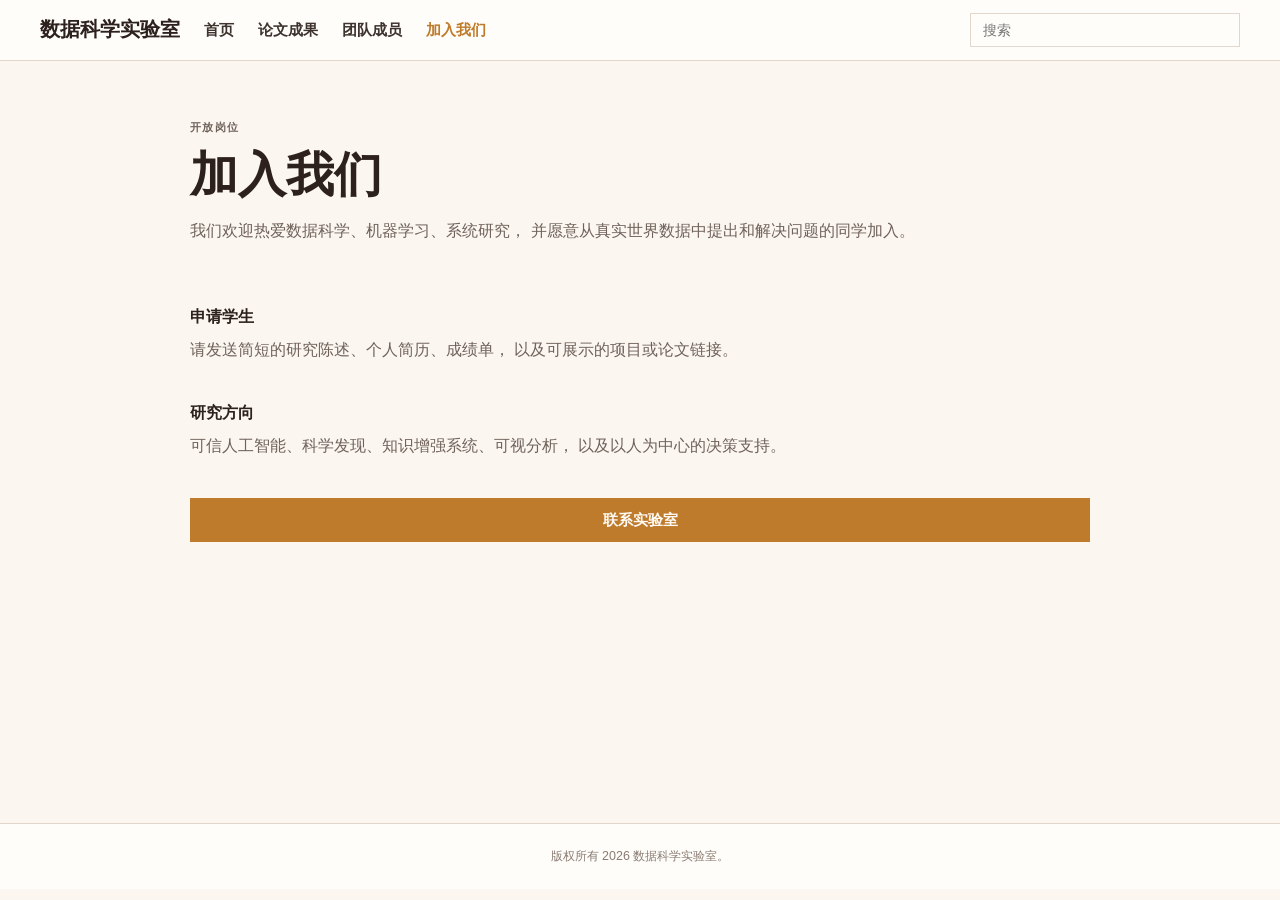
==== join.html @ 0fe72212 "Add DS Lab website" ====
<!doctype html>
<html lang="zh-CN">
  <head>
    <meta charset="utf-8">
    <meta name="viewport" content="width=device-width, initial-scale=1">
    <title>数据科学实验室 | 加入我们</title>
    <meta name="description" content="加入数据科学实验室。">
    <link rel="stylesheet" href="styles.css">
  </head>
  <body>
    <header class="site-header">
      <div class="header-inner">
        <a class="site-title" href="index.html" aria-label="数据科学实验室首页">数据科学实验室</a>
        <button class="menu-button" type="button" aria-label="打开导航" aria-expanded="false">
          <span></span>
          <span></span>
          <span></span>
        </button>
        <nav class="nav" aria-label="主导航">
          <a href="index.html">首页</a>
          <a href="publications.html">论文成果</a>
          <a href="people.html">团队成员</a>
          <a class="active" href="join.html">加入我们</a>
        </nav>
        <form class="search-box" role="search" action="join.html">
          <label class="sr-only" for="site-search">搜索导航</label>
          <input id="site-search" type="search" autocomplete="off" placeholder="搜索">
          <div class="search-menu" hidden>
            <a href="index.html"><span>首页</span><small>导航</small></a>
            <a href="publications.html"><span>论文成果</span><small>导航</small></a>
            <a href="people.html"><span>团队成员</span><small>导航</small></a>
            <a href="join.html"><span>加入我们</span><small>导航</small></a>
          </div>
        </form>
      </div>
    </header>

    <main class="page">
      <section class="page-heading">
        <p class="affiliation">开放岗位</p>
        <h1>加入我们</h1>
        <p class="lead">
          我们欢迎热爱数据科学、机器学习、系统研究，
          并愿意从真实世界数据中提出和解决问题的同学加入。
        </p>
      </section>

      <section class="content-section page-section join-layout">
        <div>
          <h2>申请学生</h2>
          <p>
            请发送简短的研究陈述、个人简历、成绩单，
            以及可展示的项目或论文链接。
          </p>
        </div>
        <div>
          <h2>研究方向</h2>
          <p>
            可信人工智能、科学发现、知识增强系统、可视分析，
            以及以人为中心的决策支持。
          </p>
        </div>
        <a class="button primary" href="mailto:contact@example.edu">联系实验室</a>
      </section>
    </main>

    <footer class="site-footer">
      <p>版权所有 2026 数据科学实验室。</p>
    </footer>

    <script src="script.js"></script>
  </body>
</html>
---- styles.css ----
:root {
  --bg: #fbf6ef;
  --panel: #fffdf9;
  --ink: #2d211d;
  --muted: #6f625b;
  --line: #e2d7cc;
  --accent: #bf7b2c;
  --accent-dark: #9e6221;
  --soft: #f3ece4;
  --max: 1260px;
  --content: 960px;
  --shadow: 0 22px 60px rgba(69, 46, 28, 0.12);
}

* {
  box-sizing: border-box;
}

body {
  margin: 0;
  background: var(--bg);
  color: var(--ink);
  font-family: "Segoe UI", Arial, sans-serif;
  font-size: 16px;
  line-height: 1.65;
}

a {
  color: inherit;
  text-decoration: none;
}

img {
  display: block;
  max-width: 100%;
}

.sr-only {
  position: absolute;
  width: 1px;
  height: 1px;
  overflow: hidden;
  clip: rect(0, 0, 0, 0);
  white-space: nowrap;
}

.site-header {
  position: sticky;
  top: 0;
  z-index: 50;
  border-bottom: 1px solid var(--line);
  background: rgba(255, 253, 249, 0.96);
  backdrop-filter: blur(16px);
}

.header-inner {
  display: grid;
  grid-template-columns: auto 1fr 270px;
  align-items: center;
  gap: 24px;
  max-width: var(--max);
  min-height: 60px;
  margin: 0 auto;
  padding: 0 30px;
}

.site-title {
  font-family: Georgia, "Times New Roman", serif;
  font-size: 1.28rem;
  font-weight: 700;
  letter-spacing: 0;
  white-space: nowrap;
}

.nav {
  display: flex;
  align-items: center;
  gap: 24px;
  font-weight: 700;
  font-size: 0.95rem;
}

.nav a {
  padding: 17px 0;
  color: #3e332e;
  text-transform: lowercase;
}

.nav a.active,
.nav a:hover,
.nav a:focus-visible {
  color: var(--accent);
}

.menu-button {
  display: none;
  width: 42px;
  height: 42px;
  padding: 10px;
  border: 1px solid var(--line);
  background: var(--panel);
  border-radius: 4px;
}

.menu-button span {
  display: block;
  height: 2px;
  margin: 5px 0;
  background: var(--ink);
}

.search-box {
  position: relative;
  margin: 0;
}

.search-box input {
  width: 100%;
  height: 34px;
  padding: 0 12px;
  border: 1px solid var(--line);
  outline: 0;
  background: var(--panel);
  color: var(--ink);
  font: inherit;
  font-size: 0.88rem;
}

.search-box input:focus {
  border-color: var(--accent);
}

.search-menu {
  position: absolute;
  top: calc(100% + 10px);
  right: 0;
  left: 0;
  z-index: 80;
  border: 1px solid var(--line);
  background: var(--panel);
  box-shadow: var(--shadow);
}

.search-menu a {
  display: flex;
  align-items: center;
  justify-content: space-between;
  gap: 18px;
  min-height: 44px;
  padding: 8px 12px;
}

.search-menu a:hover,
.search-menu a:focus-visible {
  background: var(--soft);
}

.search-menu span {
  font-size: 1.02rem;
  text-transform: lowercase;
}

.search-menu small {
  color: #8a786e;
  font-size: 0.7rem;
  font-weight: 700;
  letter-spacing: 0;
}

.hero {
  display: grid;
  grid-template-columns: minmax(0, 1fr) minmax(360px, 0.9fr);
  align-items: center;
  gap: 52px;
  max-width: var(--max);
  margin: 0 auto;
  padding: 62px 30px 46px;
}

.hero-copy {
  max-width: 650px;
}

.affiliation {
  margin: 0 0 14px;
  color: #806f65;
  font-size: 0.68rem;
  font-weight: 800;
  letter-spacing: 0.12em;
  text-transform: uppercase;
}

h1,
h2,
p {
  margin-top: 0;
}

h1 {
  margin-bottom: 18px;
  font-family: Georgia, "Times New Roman", serif;
  font-size: clamp(2.55rem, 6.2vw, 4.65rem);
  line-height: 1;
  letter-spacing: 0;
}

h2 {
  margin-bottom: 10px;
  font-family: Georgia, "Times New Roman", serif;
  font-size: 1.7rem;
  line-height: 1.18;
  letter-spacing: 0;
}

.lead {
  color: #3f332f;
  font-size: 1.03rem;
}

.hero p:not(.affiliation),
.page-heading p,
.content-section p {
  color: var(--muted);
}

.hero-actions {
  display: flex;
  flex-wrap: wrap;
  gap: 12px;
  margin-top: 24px;
}

.button {
  display: inline-flex;
  align-items: center;
  justify-content: center;
  min-height: 44px;
  padding: 0 18px;
  border: 1px solid var(--accent);
  font-weight: 800;
  font-size: 0.92rem;
}

.button.primary {
  background: var(--accent);
  color: #fffaf4;
}

.button.primary:hover,
.button.primary:focus-visible {
  background: var(--accent-dark);
}

.button.secondary {
  background: transparent;
  color: var(--accent-dark);
}

.button.secondary:hover,
.button.secondary:focus-visible {
  background: #fff4e8;
}

.hero-image {
  overflow: hidden;
  border-radius: 4px;
}

.hero-image img {
  width: 100%;
  aspect-ratio: 4.2 / 3;
  object-fit: cover;
}

.content-section {
  max-width: var(--max);
  margin: 0 auto;
  padding: 28px 30px 60px;
}

.content-section > h2 {
  margin-bottom: 20px;
}

.news-list,
.publication-list {
  display: grid;
  gap: 0;
}

.news-item,
.publication {
  display: grid;
  grid-template-columns: 155px minmax(0, 1fr);
  gap: 22px;
  padding: 11px 0;
}

.news-item time,
.venue {
  color: #2f2926;
  font-weight: 800;
}

.publication {
  padding: 18px 0;
  border-bottom: 1px solid var(--line);
}

.publication h2,
.person-card h2,
.join-layout h2 {
  font-family: "Segoe UI", Arial, sans-serif;
  font-size: 1.03rem;
  line-height: 1.35;
}

.venue {
  margin: 0;
  color: var(--accent-dark);
}

.publications-page {
  padding-bottom: 48px;
}

.publications-heading {
  padding-bottom: 36px;
}

.publications-heading h1 {
  margin-bottom: 8px;
}

.publications-heading p {
  margin-bottom: 34px;
  color: var(--muted);
}

.publication-filter {
  width: min(420px, 100%);
  height: 44px;
  padding: 0 14px;
  border: 1px solid #6f625b;
  background: transparent;
  color: var(--ink);
  font: inherit;
  font-size: 0.95rem;
}

.publication-filter:focus {
  outline: 2px solid rgba(191, 123, 44, 0.25);
  outline-offset: 2px;
  border-color: var(--accent);
}

.publication-years {
  max-width: var(--content);
  margin: 0 auto;
  padding: 0 30px 40px;
}

.publication-year {
  position: relative;
  padding: 58px 0 62px;
  border-top: 1px solid var(--line);
}

.publication-year h2 {
  position: absolute;
  top: 18px;
  right: 0;
  margin: 0;
  color: rgba(82, 68, 61, 0.2);
  font-family: "Segoe UI", Arial, sans-serif;
  font-size: 2.55rem;
  font-weight: 800;
  line-height: 1;
}

.pub-entry {
  display: grid;
  grid-template-columns: 180px minmax(0, 1fr);
  gap: 28px;
  align-items: start;
  padding-right: 96px;
}

.pub-entry + .pub-entry {
  margin-top: 34px;
}

.pub-thumb {
  width: 180px;
  aspect-ratio: 16 / 10;
  border: 1px solid #d6c9bf;
  background: linear-gradient(135deg, #f9fbff 0%, #e7eef2 100%);
  box-shadow: 0 5px 12px rgba(69, 46, 28, 0.14);
}

.pub-thumb::before,
.pub-thumb::after {
  display: block;
  content: "";
}

.thumb-2026 {
  background:
    linear-gradient(90deg, rgba(45, 33, 29, 0.16) 1px, transparent 1px) 0 0 / 28px 100%,
    linear-gradient(rgba(45, 33, 29, 0.12) 1px, transparent 1px) 0 0 / 100% 24px,
    linear-gradient(135deg, #ffffff 0%, #ecf3f6 100%);
}

.thumb-2025 {
  background:
    linear-gradient(135deg, #1e242b 0%, #111418 58%, #38495a 58%, #435b70 100%);
}

.thumb-2024 {
  background:
    linear-gradient(90deg, #ffffff 0 18%, #e8eff7 18% 36%, #fff7e9 36% 54%, #edf6ed 54% 72%, #ffffff 72% 100%);
}

.thumb-2023 {
  background:
    radial-gradient(circle at 30% 38%, #c78335 0 8%, transparent 9%),
    radial-gradient(circle at 66% 58%, #4f8f95 0 10%, transparent 11%),
    linear-gradient(135deg, #f9f5ef 0%, #e8ded3 100%);
}

.thumb-2022 {
  background:
    linear-gradient(90deg, transparent 0 24%, #efefef 24% 33%, transparent 33% 62%, #efefef 62% 71%, transparent 71%),
    radial-gradient(ellipse at 28% 54%, #606b90 0 18%, transparent 19%),
    radial-gradient(ellipse at 70% 54%, #606b90 0 18%, transparent 19%),
    #ffffff;
}

.thumb-2021 {
  background:
    linear-gradient(90deg, rgba(191, 123, 44, 0.2), transparent),
    repeating-linear-gradient(0deg, #ffffff 0 10px, #edf2f1 10px 11px);
}

.pub-title {
  margin: 0 0 5px;
  color: #3b302b;
  font-family: "Segoe UI", Arial, sans-serif;
  font-size: 1.08rem;
  font-weight: 500;
  line-height: 1.38;
}

.pub-authors,
.pub-venue {
  margin: 0 0 4px;
  color: #4e423d;
  line-height: 1.5;
}

.pub-actions {
  display: flex;
  flex-wrap: wrap;
  gap: 10px;
  margin-top: 10px;
}

.pub-actions a {
  display: inline-flex;
  align-items: center;
  justify-content: center;
  min-width: 58px;
  min-height: 30px;
  padding: 0 15px;
  border: 1px solid #6f625b;
  color: #3d322e;
  font-size: 0.72rem;
  text-transform: uppercase;
}

.pub-actions a:hover,
.pub-actions a:focus-visible {
  border-color: var(--accent);
  background: #fff4e8;
  color: var(--accent-dark);
}

.pub-title mark {
  padding: 0 2px;
  background: var(--accent);
  color: var(--ink);
}

.empty-state {
  margin: 0;
  padding: 28px 0;
  color: var(--muted);
}

.page {
  min-height: calc(100vh - 138px);
}

.page-heading {
  max-width: var(--content);
  margin: 0 auto;
  padding: 58px 30px 16px;
}

.page-heading h1 {
  text-transform: lowercase;
}

.page-section {
  max-width: var(--content);
}

.people-grid {
  display: grid;
  grid-template-columns: repeat(2, minmax(0, 1fr));
  gap: 16px;
}

.person-card {
  min-height: 178px;
  padding: 20px;
  border: 1px solid var(--line);
  background: var(--panel);
}

.person-card.featured {
  background: #fff4e8;
}

.avatar {
  display: grid;
  place-items: center;
  width: 46px;
  height: 46px;
  margin-bottom: 14px;
  border: 1px solid #d6b18c;
  background: #fffdf9;
  color: var(--accent-dark);
  font-weight: 900;
}

.join-layout {
  display: grid;
  gap: 22px;
}

.people-page {
  max-width: 960px;
  margin: 0 auto;
  padding: 44px 28px 54px;
}

.people-heading {
  margin-bottom: 36px;
}

.people-heading h1 {
  margin-bottom: 6px;
  font-size: clamp(2rem, 4.2vw, 3rem);
  text-transform: lowercase;
}

.publications-heading h1,
.page-heading h1 {
  font-size: clamp(2rem, 4.2vw, 3rem);
}

.people-heading p {
  margin: 0;
  color: #3f332f;
  font-size: 0.88rem;
}

.people-section {
  margin-top: 36px;
}

.people-section h2 {
  margin: 0 0 18px;
  padding-bottom: 8px;
  border-bottom: 1px solid var(--line);
  color: var(--ink);
  font-family: Georgia, "Times New Roman", serif;
  font-size: 1.38rem;
  line-height: 1.2;
}

.people-row {
  display: grid;
  grid-template-columns: repeat(5, minmax(0, 1fr));
  gap: 28px;
  align-items: start;
}

.people-row-small {
  grid-template-columns: repeat(3, minmax(0, 1fr));
  max-width: 760px;
}

.people-row-single {
  grid-template-columns: minmax(0, 170px);
}

.member-card {
  min-width: 0;
  text-align: center;
}

.member-avatar {
  display: block;
  width: min(100%, 148px);
  height: 148px;
  margin: 0 auto 14px;
  border-radius: 50%;
  border: 1px solid rgba(82, 68, 61, 0.1);
  background: #f3ece4;
  object-fit: cover;
  object-position: center 28%;
  box-shadow: 0 8px 18px rgba(69, 46, 28, 0.18);
}

.sprite-1 {
  background-position: 0% 0%;
}

.sprite-2 {
  background-position: 33.333% 0%;
}

.sprite-3 {
  background-position: 66.666% 0%;
}

.sprite-4 {
  background-position: 100% 0%;
}

.sprite-5 {
  background-position: 0% 50%;
}

.sprite-6 {
  background-position: 33.333% 50%;
}

.sprite-7 {
  background-position: 66.666% 50%;
}

.sprite-8 {
  background-position: 100% 50%;
}

.sprite-9 {
  background-position: 0% 100%;
}

.sprite-10 {
  background-position: 33.333% 100%;
}

.sprite-11 {
  background-position: 66.666% 100%;
}

.sprite-12 {
  background-position: 100% 100%;
}

.member-card h3 {
  margin: 0 0 3px;
  color: var(--accent-dark);
  font-size: 0.86rem;
  line-height: 1.35;
}

.member-card p {
  margin: 0;
}

.member-role {
  color: #2f2926;
  font-size: 0.84rem;
  font-weight: 800;
}

.member-school {
  color: #7c695f;
  font-size: 0.84rem;
}

.site-footer {
  border-top: 1px solid var(--line);
  background: var(--panel);
  color: #8a7b72;
  text-align: center;
}

.site-footer p {
  margin: 0;
  padding: 22px 20px;
  font-size: 0.78rem;
}

@media (max-width: 900px) {
  .header-inner {
    grid-template-columns: auto 42px;
    gap: 18px;
  }

  .menu-button {
    display: block;
    justify-self: end;
  }

  .nav {
    grid-column: 1 / -1;
    display: none;
    flex-direction: column;
    align-items: stretch;
    gap: 0;
    border-top: 1px solid var(--line);
  }

  .nav.is-open {
    display: flex;
  }

  .nav a {
    padding: 12px 0;
  }

  .search-box {
    grid-column: 1 / -1;
    display: none;
  }

  .nav.is-open + .search-box,
  .search-box.is-open {
    display: block;
    margin-bottom: 16px;
  }

  .hero {
    grid-template-columns: 1fr;
    gap: 28px;
    padding-top: 40px;
  }

  .hero-image {
    max-width: 620px;
  }

  .pub-entry {
    grid-template-columns: 150px minmax(0, 1fr);
    gap: 22px;
    padding-right: 0;
  }

  .pub-thumb {
    width: 150px;
  }

  .publication-year h2 {
    position: static;
    margin-bottom: 24px;
    text-align: right;
  }

  .people-row {
    grid-template-columns: repeat(3, minmax(0, 1fr));
    gap: 26px;
  }

  .people-row-single {
    grid-template-columns: minmax(0, 160px);
  }
}

@media (max-width: 640px) {
  body {
    font-size: 15px;
  }

  .header-inner {
    padding: 0 18px;
  }

  .hero,
  .content-section,
  .page-heading {
    padding-right: 18px;
    padding-left: 18px;
  }

  h1 {
    font-size: clamp(2.35rem, 15vw, 3.6rem);
  }

  .news-item,
  .publication,
  .people-grid {
    grid-template-columns: 1fr;
  }

  .news-item,
  .publication {
    gap: 4px;
  }

  .publication-years {
    padding-right: 18px;
    padding-left: 18px;
  }

  .publication-year {
    padding: 34px 0 42px;
  }

  .publication-year h2 {
    font-size: 2.1rem;
    text-align: left;
  }

  .pub-entry {
    grid-template-columns: 1fr;
  }

  .pub-thumb {
    width: min(220px, 100%);
  }

  .people-page {
    padding: 34px 18px 44px;
  }

  .people-heading {
    margin-bottom: 34px;
  }

  .people-section {
    margin-top: 34px;
  }

  .people-section h2 {
    font-size: 1.25rem;
  }

  .people-row,
  .people-row-small,
  .people-row-single {
    grid-template-columns: repeat(2, minmax(0, 1fr));
    gap: 28px 22px;
    max-width: none;
  }

  .member-avatar {
    width: min(100%, 132px);
    height: 132px;
  }
}
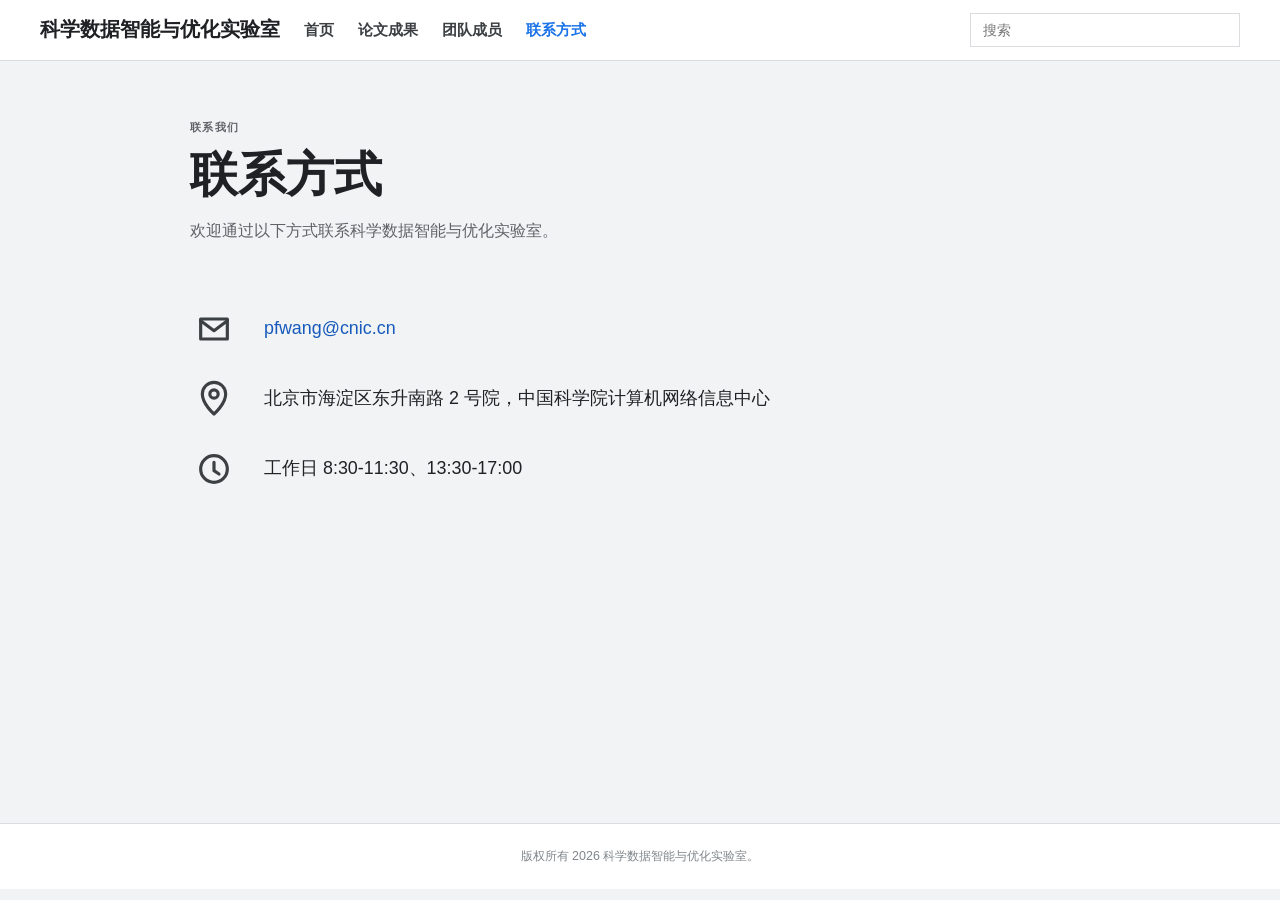
==== commit ed8d6df4: "Update lab website content and theme" ====
--- a/join.html
+++ b/join.html
@@ -3,14 +3,17 @@
   <head>
     <meta charset="utf-8">
     <meta name="viewport" content="width=device-width, initial-scale=1">
-    <title>数据科学实验室 | 加入我们</title>
-    <meta name="description" content="加入数据科学实验室。">
-    <link rel="stylesheet" href="styles.css">
+    <meta http-equiv="Cache-Control" content="no-cache, no-store, must-revalidate">
+    <meta http-equiv="Pragma" content="no-cache">
+    <meta http-equiv="Expires" content="0">
+    <title>科学数据智能与优化实验室 | 联系方式</title>
+    <meta name="description" content="科学数据智能与优化实验室联系方式。">
+    <link rel="stylesheet" href="styles.css?v=20260614">
   </head>
   <body>
     <header class="site-header">
       <div class="header-inner">
-        <a class="site-title" href="index.html" aria-label="数据科学实验室首页">数据科学实验室</a>
+        <a class="site-title" href="index.html" aria-label="科学数据智能与优化实验室首页">科学数据智能与优化实验室</a>
         <button class="menu-button" type="button" aria-label="打开导航" aria-expanded="false">
           <span></span>
           <span></span>
@@ -20,7 +23,7 @@
           <a href="index.html">首页</a>
           <a href="publications.html">论文成果</a>
           <a href="people.html">团队成员</a>
-          <a class="active" href="join.html">加入我们</a>
+          <a class="active" href="join.html">联系方式</a>
         </nav>
         <form class="search-box" role="search" action="join.html">
           <label class="sr-only" for="site-search">搜索导航</label>
@@ -29,7 +32,7 @@
             <a href="index.html"><span>首页</span><small>导航</small></a>
             <a href="publications.html"><span>论文成果</span><small>导航</small></a>
             <a href="people.html"><span>团队成员</span><small>导航</small></a>
-            <a href="join.html"><span>加入我们</span><small>导航</small></a>
+            <a href="join.html"><span>联系方式</span><small>导航</small></a>
           </div>
         </form>
       </div>
@@ -37,37 +40,50 @@
 
     <main class="page">
       <section class="page-heading">
-        <p class="affiliation">开放岗位</p>
-        <h1>加入我们</h1>
+        <p class="affiliation">联系我们</p>
+        <h1>联系方式</h1>
         <p class="lead">
-          我们欢迎热爱数据科学、机器学习、系统研究，
-          并愿意从真实世界数据中提出和解决问题的同学加入。
+          欢迎通过以下方式联系科学数据智能与优化实验室。
         </p>
       </section>
 
-      <section class="content-section page-section join-layout">
-        <div>
-          <h2>申请学生</h2>
-          <p>
-            请发送简短的研究陈述、个人简历、成绩单，
-            以及可展示的项目或论文链接。
-          </p>
+      <section class="content-section page-section contact-layout" aria-label="联系方式">
+        <div class="contact-list">
+          <div class="contact-item">
+            <span class="contact-icon" aria-hidden="true">
+              <svg viewBox="0 0 24 24" focusable="false">
+                <path d="M4 6h16v12H4z"></path>
+                <path d="m4 7 8 6 8-6"></path>
+              </svg>
+            </span>
+            <a href="mailto:pfwang@cnic.cn">pfwang@cnic.cn</a>
+          </div>
+          <div class="contact-item">
+            <span class="contact-icon" aria-hidden="true">
+              <svg viewBox="0 0 24 24" focusable="false">
+                <path d="M12 21s7-6 7-12a7 7 0 0 0-14 0c0 6 7 12 7 12z"></path>
+                <circle cx="12" cy="9" r="2.5"></circle>
+              </svg>
+            </span>
+            <p>北京市海淀区东升南路 2 号院，中国科学院计算机网络信息中心</p>
+          </div>
+          <div class="contact-item">
+            <span class="contact-icon" aria-hidden="true">
+              <svg viewBox="0 0 24 24" focusable="false">
+                <circle cx="12" cy="12" r="8"></circle>
+                <path d="M12 8v5l3 2"></path>
+              </svg>
+            </span>
+            <p>工作日 8:30-11:30、13:30-17:00</p>
+          </div>
         </div>
-        <div>
-          <h2>研究方向</h2>
-          <p>
-            可信人工智能、科学发现、知识增强系统、可视分析，
-            以及以人为中心的决策支持。
-          </p>
-        </div>
-        <a class="button primary" href="mailto:contact@example.edu">联系实验室</a>
       </section>
     </main>
 
     <footer class="site-footer">
-      <p>版权所有 2026 数据科学实验室。</p>
+      <p>版权所有 2026 科学数据智能与优化实验室。</p>
     </footer>
 
-    <script src="script.js"></script>
+    <script src="script.js?v=20260614"></script>
   </body>
 </html>
--- a/styles.css
+++ b/styles.css
@@ -1,15 +1,15 @@
 :root {
-  --bg: #fbf6ef;
-  --panel: #fffdf9;
-  --ink: #2d211d;
-  --muted: #6f625b;
-  --line: #e2d7cc;
-  --accent: #bf7b2c;
-  --accent-dark: #9e6221;
-  --soft: #f3ece4;
+  --bg: #f1f3f4;
+  --panel: #ffffff;
+  --ink: #202124;
+  --muted: #5f6368;
+  --line: #dadce0;
+  --accent: #1a73e8;
+  --accent-dark: #185abc;
+  --soft: #e8f0fe;
   --max: 1260px;
   --content: 960px;
-  --shadow: 0 22px 60px rgba(69, 46, 28, 0.12);
+  --shadow: 0 20px 48px rgba(60, 64, 67, 0.14);
 }
 
 * {
@@ -49,7 +49,7 @@
   top: 0;
   z-index: 50;
   border-bottom: 1px solid var(--line);
-  background: rgba(255, 253, 249, 0.96);
+  background: rgba(255, 255, 255, 0.94);
   backdrop-filter: blur(16px);
 }
 
@@ -82,7 +82,7 @@
 
 .nav a {
   padding: 17px 0;
-  color: #3e332e;
+  color: #3c4043;
   text-transform: lowercase;
 }
 
@@ -161,7 +161,7 @@
 }
 
 .search-menu small {
-  color: #8a786e;
+  color: #80868b;
   font-size: 0.7rem;
   font-weight: 700;
   letter-spacing: 0;
@@ -183,7 +183,7 @@
 
 .affiliation {
   margin: 0 0 14px;
-  color: #806f65;
+  color: #5f6368;
   font-size: 0.68rem;
   font-weight: 800;
   letter-spacing: 0.12em;
@@ -213,7 +213,7 @@
 }
 
 .lead {
-  color: #3f332f;
+  color: #3c4043;
   font-size: 1.03rem;
 }
 
@@ -243,7 +243,7 @@
 
 .button.primary {
   background: var(--accent);
-  color: #fffaf4;
+  color: #ffffff;
 }
 
 .button.primary:hover,
@@ -258,7 +258,7 @@
 
 .button.secondary:hover,
 .button.secondary:focus-visible {
-  background: #fff4e8;
+  background: var(--soft);
 }
 
 .hero-image {
@@ -298,7 +298,7 @@
 
 .news-item time,
 .venue {
-  color: #2f2926;
+  color: #3c4043;
   font-weight: 800;
 }
 
@@ -341,7 +341,7 @@
   width: min(420px, 100%);
   height: 44px;
   padding: 0 14px;
-  border: 1px solid #6f625b;
+  border: 1px solid #9aa0a6;
   background: transparent;
   color: var(--ink);
   font: inherit;
@@ -349,7 +349,7 @@
 }
 
 .publication-filter:focus {
-  outline: 2px solid rgba(191, 123, 44, 0.25);
+  outline: 2px solid rgba(26, 115, 232, 0.2);
   outline-offset: 2px;
   border-color: var(--accent);
 }
@@ -371,7 +371,7 @@
   top: 18px;
   right: 0;
   margin: 0;
-  color: rgba(82, 68, 61, 0.2);
+  color: rgba(60, 64, 67, 0.18);
   font-family: "Segoe UI", Arial, sans-serif;
   font-size: 2.55rem;
   font-weight: 800;
@@ -393,9 +393,9 @@
 .pub-thumb {
   width: 180px;
   aspect-ratio: 16 / 10;
-  border: 1px solid #d6c9bf;
-  background: linear-gradient(135deg, #f9fbff 0%, #e7eef2 100%);
-  box-shadow: 0 5px 12px rgba(69, 46, 28, 0.14);
+  border: 1px solid #cfd8dc;
+  background: linear-gradient(135deg, #ffffff 0%, #e8eaed 100%);
+  box-shadow: 0 5px 12px rgba(60, 64, 67, 0.14);
 }
 
 .pub-thumb::before,
@@ -406,26 +406,26 @@
 
 .thumb-2026 {
   background:
-    linear-gradient(90deg, rgba(45, 33, 29, 0.16) 1px, transparent 1px) 0 0 / 28px 100%,
-    linear-gradient(rgba(45, 33, 29, 0.12) 1px, transparent 1px) 0 0 / 100% 24px,
-    linear-gradient(135deg, #ffffff 0%, #ecf3f6 100%);
+    linear-gradient(90deg, rgba(60, 64, 67, 0.16) 1px, transparent 1px) 0 0 / 28px 100%,
+    linear-gradient(rgba(60, 64, 67, 0.12) 1px, transparent 1px) 0 0 / 100% 24px,
+    linear-gradient(135deg, #ffffff 0%, #e8f0fe 100%);
 }
 
 .thumb-2025 {
   background:
-    linear-gradient(135deg, #1e242b 0%, #111418 58%, #38495a 58%, #435b70 100%);
+    linear-gradient(135deg, #3c4043 0%, #202124 58%, #5f6368 58%, #8ab4f8 100%);
 }
 
 .thumb-2024 {
   background:
-    linear-gradient(90deg, #ffffff 0 18%, #e8eff7 18% 36%, #fff7e9 36% 54%, #edf6ed 54% 72%, #ffffff 72% 100%);
+    linear-gradient(90deg, #ffffff 0 18%, #e8f0fe 18% 36%, #fef7e0 36% 54%, #e6f4ea 54% 72%, #ffffff 72% 100%);
 }
 
 .thumb-2023 {
   background:
-    radial-gradient(circle at 30% 38%, #c78335 0 8%, transparent 9%),
-    radial-gradient(circle at 66% 58%, #4f8f95 0 10%, transparent 11%),
-    linear-gradient(135deg, #f9f5ef 0%, #e8ded3 100%);
+    radial-gradient(circle at 30% 38%, #fbbc04 0 8%, transparent 9%),
+    radial-gradient(circle at 66% 58%, #34a853 0 10%, transparent 11%),
+    linear-gradient(135deg, #ffffff 0%, #e8eaed 100%);
 }
 
 .thumb-2022 {
@@ -438,13 +438,13 @@
 
 .thumb-2021 {
   background:
-    linear-gradient(90deg, rgba(191, 123, 44, 0.2), transparent),
-    repeating-linear-gradient(0deg, #ffffff 0 10px, #edf2f1 10px 11px);
+    linear-gradient(90deg, rgba(26, 115, 232, 0.2), transparent),
+    repeating-linear-gradient(0deg, #ffffff 0 10px, #edf2f7 10px 11px);
 }
 
 .pub-title {
   margin: 0 0 5px;
-  color: #3b302b;
+  color: #202124;
   font-family: "Segoe UI", Arial, sans-serif;
   font-size: 1.08rem;
   font-weight: 500;
@@ -454,7 +454,7 @@
 .pub-authors,
 .pub-venue {
   margin: 0 0 4px;
-  color: #4e423d;
+  color: #3c4043;
   line-height: 1.5;
 }
 
@@ -472,8 +472,8 @@
   min-width: 58px;
   min-height: 30px;
   padding: 0 15px;
-  border: 1px solid #6f625b;
-  color: #3d322e;
+  border: 1px solid #9aa0a6;
+  color: #3c4043;
   font-size: 0.72rem;
   text-transform: uppercase;
 }
@@ -481,7 +481,7 @@
 .pub-actions a:hover,
 .pub-actions a:focus-visible {
   border-color: var(--accent);
-  background: #fff4e8;
+  background: var(--soft);
   color: var(--accent-dark);
 }
 
@@ -529,7 +529,7 @@
 }
 
 .person-card.featured {
-  background: #fff4e8;
+  background: var(--soft);
 }
 
 .avatar {
@@ -538,15 +538,59 @@
   width: 46px;
   height: 46px;
   margin-bottom: 14px;
-  border: 1px solid #d6b18c;
-  background: #fffdf9;
+  border: 1px solid #aecbfa;
+  background: #ffffff;
   color: var(--accent-dark);
   font-weight: 900;
 }
 
-.join-layout {
+.join-layout,
+.contact-layout {
   display: grid;
   gap: 22px;
+}
+
+.contact-list {
+  display: grid;
+  gap: 22px;
+  max-width: 820px;
+}
+
+.contact-item {
+  display: grid;
+  grid-template-columns: 54px minmax(0, 1fr);
+  gap: 20px;
+  align-items: center;
+  color: #202124;
+  font-size: 1.12rem;
+  line-height: 1.55;
+}
+
+.contact-item a {
+  color: var(--accent-dark);
+}
+
+.contact-item p {
+  margin: 0;
+  color: #202124;
+}
+
+.contact-icon {
+  display: grid;
+  place-items: center;
+  width: 48px;
+  height: 48px;
+  color: #3c4043;
+}
+
+.contact-icon svg {
+  width: 40px;
+  height: 40px;
+  fill: none;
+  stroke: currentColor;
+  stroke-width: 1.9;
+  stroke-linecap: round;
+  stroke-linejoin: round;
 }
 
 .people-page {
@@ -572,7 +616,7 @@
 
 .people-heading p {
   margin: 0;
-  color: #3f332f;
+  color: #3c4043;
   font-size: 0.88rem;
 }
 
@@ -617,11 +661,15 @@
   height: 148px;
   margin: 0 auto 14px;
   border-radius: 50%;
-  border: 1px solid rgba(82, 68, 61, 0.1);
-  background: #f3ece4;
+  border: 1px solid rgba(60, 64, 67, 0.12);
+  background: #e8eaed;
   object-fit: cover;
   object-position: center 28%;
-  box-shadow: 0 8px 18px rgba(69, 46, 28, 0.18);
+  box-shadow: 0 8px 18px rgba(60, 64, 67, 0.18);
+}
+
+.member-avatar-likaiyun {
+  object-position: 62% 46%;
 }
 
 .sprite-1 {
@@ -679,25 +727,31 @@
   line-height: 1.35;
 }
 
+.member-card h3 a:hover,
+.member-card h3 a:focus-visible {
+  text-decoration: underline;
+  text-underline-offset: 3px;
+}
+
 .member-card p {
   margin: 0;
 }
 
 .member-role {
-  color: #2f2926;
+  color: #202124;
   font-size: 0.84rem;
   font-weight: 800;
 }
 
 .member-school {
-  color: #7c695f;
+  color: #5f6368;
   font-size: 0.84rem;
 }
 
 .site-footer {
   border-top: 1px solid var(--line);
   background: var(--panel);
-  color: #8a7b72;
+  color: #80868b;
   text-align: center;
 }
 
